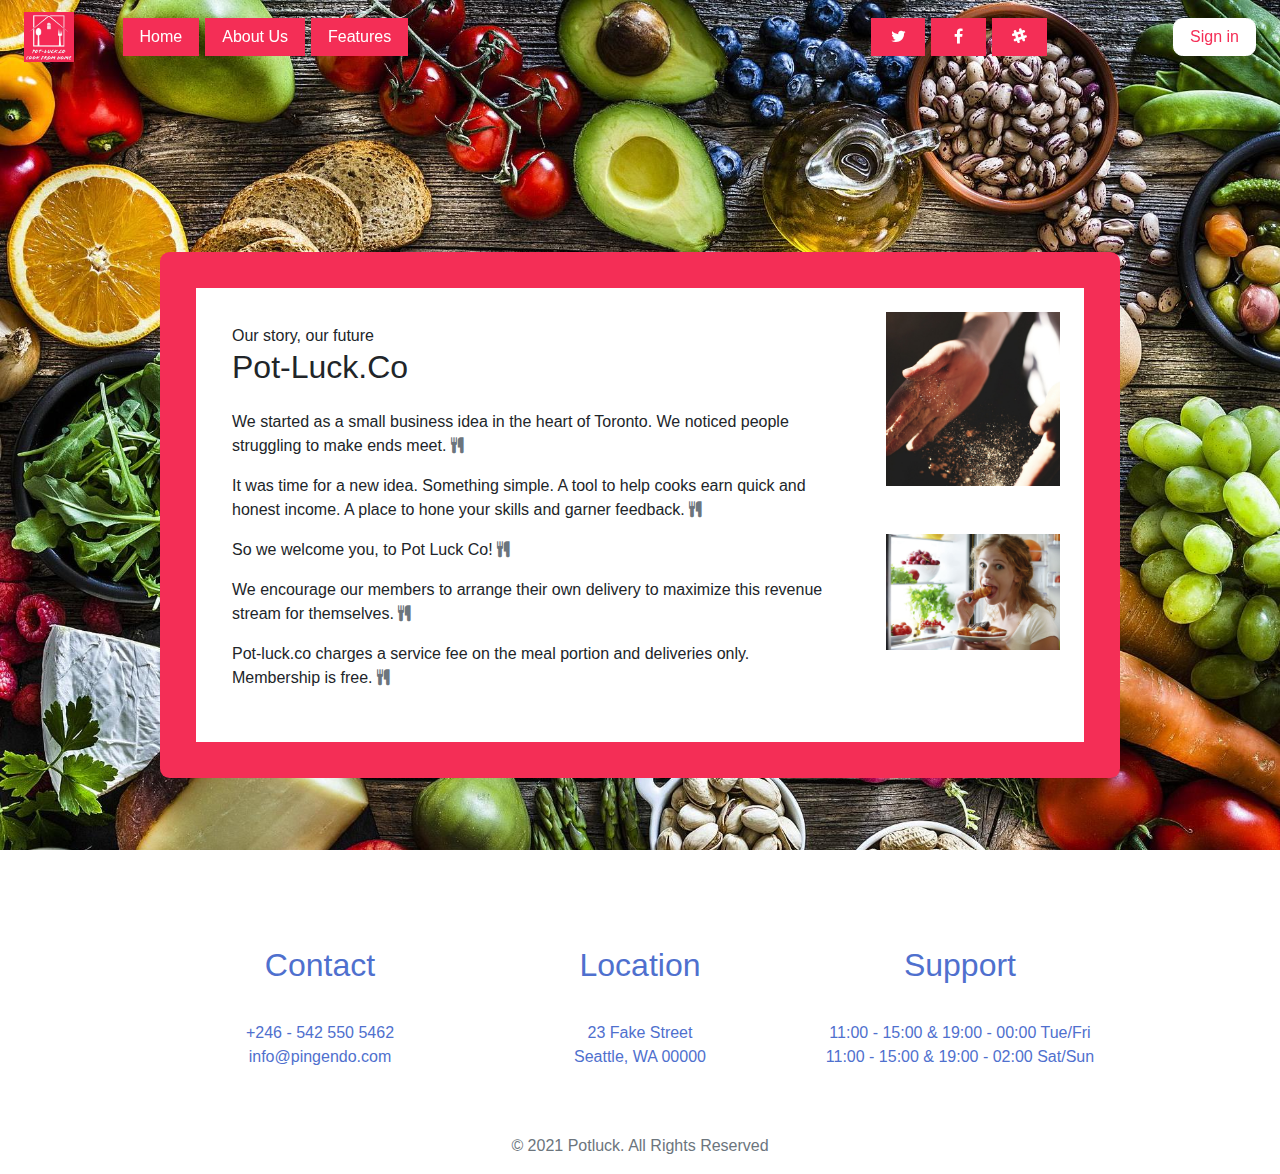
==== about.html @ f2444b2b "files added" ====
<!DOCTYPE html>
<html>

<head>
  <meta charset="utf-8">
  <meta name="viewport" content="width=device-width, initial-scale=1">
  <!-- PAGE settings -->
  <link rel="icon" href="https://templates.pingendo.com/assets/Pingendo_favicon.ico">
  <title>Restaurant Flat - Pingendo template</title>
  <meta name="description" content="Free Bootstrap 4 Pingendo Flat template for restaurant and food">
  <meta name="keywords" content="Pingendo restaurant food flat free template bootstrap 4">
  <!-- CSS dependencies -->
  <link rel="stylesheet" href="https://cdnjs.cloudflare.com/ajax/libs/font-awesome/4.7.0/css/font-awesome.min.css" type="text/css">
  <link rel="stylesheet" href="flat.css" type="text/css">
  <!-- Script: Make my navbar transparent when the document is scrolled to top -->
  <script src="js/navbar-ontop.js"></script>
  <!-- Script: Animated entrance -->
  <script src="js/animate-in.js"></script>
</head>

<body style="	background-image: url(assets/restaurant/about-food-arrangement-background.jpg);	background-position: top left;	background-size: 100%;	background-repeat: repeat;" class="bg-white bg-dark">
  <!-- Navbar -->
  <!-- Navbar -->
  <nav class="navbar navbar-expand-md bg-primary navbar-light fixed-top" style=""><img src="assets/images/logo.jpg" width="50" height="50" class="d-inline-block align-top" alt="">
    <div class="container"> <button class="navbar-toggler navbar-toggler-right border-0" type="button" data-toggle="collapse" data-target="#navbar13" style="">
        <span class="navbar-toggler-icon"></span>
      </button>
      <div class="collapse navbar-collapse" id="navbar13">
        <ul class="navbar-nav w-100">
          <li class="nav-item active"> <a class="btn btn-primary rounded-0 mr-1" href="/index.html">Home <span class="sr-only">(current)</span></a> </li>
          <li class="nav-item"> <a class="btn btn-primary rounded-0 mr-1" href="/about.html">About Us</a> </li>
          <li class="nav-item"> <a class="btn btn-primary rounded-0 mr-1">Features</a> </li>
        </ul>
        <ul class="navbar-nav">
          <li class="nav-item"> <a class="btn btn-primary rounded-0 mr-1" href="#">
              <i class="fa fa-twitter fa-fw"></i>
            </a> </li>
          <li class="nav-item"> <a class="btn btn-primary rounded-0 mr-1" href="#">
              <i class="fa fa-facebook fa-fw"></i>
            </a> </li>
          <li class="nav-item"> <a class="btn btn-primary rounded-0 mr-1" href="#">
              <i class="fa fa-slack fa-fw"></i>
            </a> </li>
        </ul>
      </div>
    </div><a class="btn btn-default navbar-btn btn-light text-primary ml-5 shadow" style="">Sign in</a>
  </nav>
  <div class="py-5" style="	height: 20%;"></div>
  <!-- Carousel reviews -->
  <!-- Cover -->
  <!-- Intro -->
  <div class="py-5">
    <div class="container">
      <div class="row bg-primary p-4 rounded">
        <div class="p-4 bg-light col-md-9">
          <p class="m-0">Our story, our future</p>
          <h2 class="mb-3" contenteditable="true">Pot-Luck.Co</h2>
          <p class="">We started as a small business idea in the heart of Toronto. We noticed people struggling to make ends meet.&nbsp;<i class="fa d-inline-block text-muted fa-cutlery"></i></p>
          <p class="">It was time for a new idea. Something simple. A tool to help cooks earn quick and honest income. A place to hone your skills and garner feedback. <i class="fa d-inline-block text-muted fa-cutlery"></i></p>
          <p class="">So we welcome you, to Pot Luck Co! <i class="fa d-inline-block text-muted fa-cutlery"></i></p>
          <p class="" contenteditable="true">We encourage our members to arrange their own delivery to maximize this revenue stream for themselves. <i class="fa d-inline-block text-muted fa-cutlery"></i></p>
          <p class="" contenteditable="true">Pot-luck.co charges a service fee on the meal portion and deliveries only. Membership is free. <i class="fa d-inline-block text-muted fa-cutlery"></i></p>
        </div>
        <div class="p-0 bg-light col-md-3">
          <div class="row">
            <div class="col-md-12"><img class="img-fluid d-block p-3" src="assets/restaurant/chef_light.jpg"></div>
          </div>
          <div class="row">
            <div class="col-md-12"><img class="img-fluid d-block p-3" src="assets/restaurant/chef_more.jpg"></div>
          </div>
        </div>
      </div>
    </div>
  </div>
  <!-- Footer -->
  <div class="text-center pt-5 text-secondary bg-white" style="">
    <div class="container">
      <div class="row">
        <div class="col-md-4 p-3">
          <h2 class="mb-4">Contact</h2>
          <p class="m-0">
            <a href="tel:+246 - 542 550 5462" class="text-secondary">+246 - 542 550 5462</a>
          </p>
          <p>
            <a href="mailto:info@pingendo.com" class="text-secondary">info@pingendo.com</a>
          </p>
        </div>
        <div class="col-md-4 p-3">
          <h2 class="mb-4">Location</h2>
          <p>
            <a href="https://www.google.it/maps" target="blank" class="text-secondary">23 Fake Street <br>Seattle, WA 00000</a>
          </p>
        </div>
        <div class="col-md-4 p-3">
          <h2 class="mb-4">Support</h2>
          <p>11:00 - 15:00 &amp; 19:00 - 00:00 Tue/Fri <br>11:00 - 15:00 &amp; 19:00 - 02:00 Sat/Sun</p>
        </div>
      </div>
      <div class="row">
        <div class="col-md-12">
          <div class="row">
            <div class="col-md-6">
            </div>
            <div class="col-md-6">
            </div>
          </div>
        </div>
      </div>
      <div class="row">
        <div class="col-md-12 mt-3">
          <p class="text-center text-muted">© 2021 Potluck. All Rights Reserved</p>
        </div>
      </div>
    </div>
  </div>
  <!-- JavaScript dependencies -->
  <script src="https://code.jquery.com/jquery-3.3.1.min.js"></script>
  <script src="https://cdnjs.cloudflare.com/ajax/libs/popper.js/1.14.3/umd/popper.min.js" integrity="sha384-ZMP7rVo3mIykV+2+9J3UJ46jBk0WLaUAdn689aCwoqbBJiSnjAK/l8WvCWPIPm49" crossorigin="anonymous"></script>
  <script src="https://stackpath.bootstrapcdn.com/bootstrap/4.1.3/js/bootstrap.min.js" integrity="sha384-ChfqqxuZUCnJSK3+MXmPNIyE6ZbWh2IMqE241rYiqJxyMiZ6OW/JmZQ5stwEULTy" crossorigin="anonymous"></script>
  <!-- Script: Smooth scrolling between anchors in the same page -->
  <script src="js/smooth-scroll.js"></script>
</body>

</html>
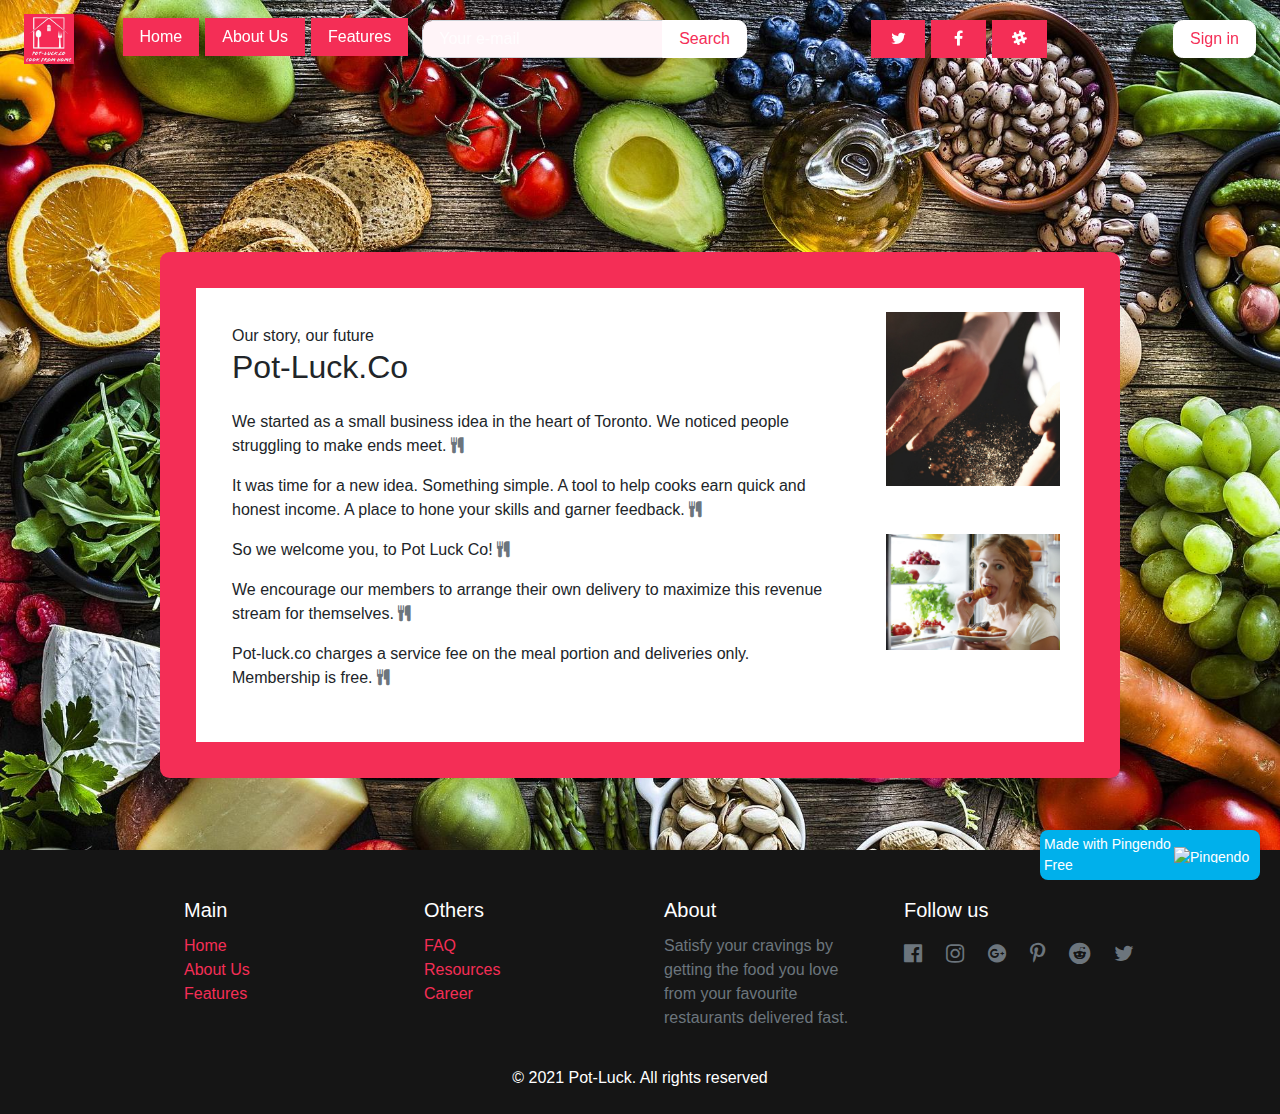
==== commit 56ecfc95: "updated" ====
--- a/about.html
+++ b/about.html
@@ -21,15 +21,25 @@
 <body style="	background-image: url(assets/restaurant/about-food-arrangement-background.jpg);	background-position: top left;	background-size: 100%;	background-repeat: repeat;" class="bg-white bg-dark">
   <!-- Navbar -->
   <!-- Navbar -->
+  <div class="py-5" style="	height: 20%;"></div>
+  <!-- Carousel reviews -->
+  <!-- Cover -->
+  <!-- Intro -->
   <nav class="navbar navbar-expand-md bg-primary navbar-light fixed-top" style=""><img src="assets/images/logo.jpg" width="50" height="50" class="d-inline-block align-top" alt="">
     <div class="container"> <button class="navbar-toggler navbar-toggler-right border-0" type="button" data-toggle="collapse" data-target="#navbar13" style="">
         <span class="navbar-toggler-icon"></span>
       </button>
       <div class="collapse navbar-collapse" id="navbar13">
         <ul class="navbar-nav w-100">
-          <li class="nav-item active"> <a class="btn btn-primary rounded-0 mr-1" href="/index.html">Home <span class="sr-only">(current)</span></a> </li>
-          <li class="nav-item"> <a class="btn btn-primary rounded-0 mr-1" href="/about.html">About Us</a> </li>
-          <li class="nav-item"> <a class="btn btn-primary rounded-0 mr-1">Features</a> </li>
+          <li class="nav-item active"> <a class="btn btn-primary rounded-0 mr-1 mt-1" href="/index.html">Home <span class="sr-only">(current)</span></a> </li>
+          <li class="nav-item"> <a class="btn btn-primary rounded-0 mr-1 mt-1" href="about.html">About Us</a> </li>
+          <li class="nav-item"> <a class="btn btn-primary rounded-0 mr-1 mt-1">Features</a> </li>
+          <li class="nav-item"><a class="nav-link" href="#">
+              <div class="input-group">
+                <input type="text" class="form-control bg-info" placeholder="Your e-mail">
+                <div class="input-group-append"><button class="btn btn-light text-primary" type="button">Search</button></div>
+              </div>
+            </a></li>
         </ul>
         <ul class="navbar-nav">
           <li class="nav-item"> <a class="btn btn-primary rounded-0 mr-1" href="#">
@@ -45,10 +55,6 @@
       </div>
     </div><a class="btn btn-default navbar-btn btn-light text-primary ml-5 shadow" style="">Sign in</a>
   </nav>
-  <div class="py-5" style="	height: 20%;"></div>
-  <!-- Carousel reviews -->
-  <!-- Cover -->
-  <!-- Intro -->
   <div class="py-5">
     <div class="container">
       <div class="row bg-primary p-4 rounded">
@@ -72,53 +78,63 @@
       </div>
     </div>
   </div>
-  <!-- Footer -->
-  <div class="text-center pt-5 text-secondary bg-white" style="">
+  <div class="py-3 bg-dark">
     <div class="container">
       <div class="row">
-        <div class="col-md-4 p-3">
-          <h2 class="mb-4">Contact</h2>
-          <p class="m-0">
-            <a href="tel:+246 - 542 550 5462" class="text-secondary">+246 - 542 550 5462</a>
-          </p>
-          <p>
-            <a href="mailto:info@pingendo.com" class="text-secondary">info@pingendo.com</a>
-          </p>
+        <div class="col-lg-3 col-6 p-3">
+          <h5> <b>Main</b> </h5>
+          <ul class="list-unstyled">
+            <li> <a href="#">Home</a> </li>
+            <li> <a href="#">About Us</a> </li>
+            <li> <a href="#">Features</a> </li>
+          </ul>
         </div>
-        <div class="col-md-4 p-3">
-          <h2 class="mb-4">Location</h2>
-          <p>
-            <a href="https://www.google.it/maps" target="blank" class="text-secondary">23 Fake Street <br>Seattle, WA 00000</a>
-          </p>
+        <div class="col-lg-3 col-6 p-3">
+          <h5> <b>Others</b> </h5>
+          <ul class="list-unstyled">
+            <li> <a href="#">FAQ</a> </li>
+            <li> <a href="#">Resources</a> </li>
+            <li> <a href="#">Career</a> </li>
+          </ul>
         </div>
-        <div class="col-md-4 p-3">
-          <h2 class="mb-4">Support</h2>
-          <p>11:00 - 15:00 &amp; 19:00 - 00:00 Tue/Fri <br>11:00 - 15:00 &amp; 19:00 - 02:00 Sat/Sun</p>
+        <div class="col-lg-3 col-md-6 p-3">
+          <h5> <b>About</b> </h5>
+          <p class="mb-0 text-muted"> Satisfy your cravings by getting the food you love from your favourite restaurants delivered fast.</p>
         </div>
-      </div>
-      <div class="row">
-        <div class="col-md-12">
+        <div class="col-lg-3 col-md-6 p-3">
+          <h5> <b>Follow us</b> </h5>
           <div class="row">
-            <div class="col-md-6">
-            </div>
-            <div class="col-md-6">
-            </div>
+            <div class="col-md-12 d-flex align-items-center justify-content-between my-2"> <a href="#">
+                <i class="d-block fa fa-facebook-official text-muted fa-lg mr-2"></i>
+              </a> <a href="#">
+                <i class="d-block fa fa-instagram text-muted fa-lg mx-2"></i>
+              </a> <a href="#">
+                <i class="d-block fa fa-google-plus-official text-muted fa-lg mx-2"></i>
+              </a> <a href="#">
+                <i class="d-block fa fa-pinterest-p text-muted fa-lg mx-2"></i>
+              </a> <a href="#">
+                <i class="d-block fa fa-reddit text-muted fa-lg mx-2"></i>
+              </a> <a href="#">
+                <i class="d-block fa fa-twitter text-muted fa-lg ml-2"></i>
+              </a> </div>
           </div>
         </div>
       </div>
       <div class="row">
-        <div class="col-md-12 mt-3">
-          <p class="text-center text-muted">© 2021 Potluck. All Rights Reserved</p>
+        <div class="col-md-12 text-center">
+          <p class="mb-0 mt-2" contenteditable="true">© 2021 Pot-Luck. All rights reserved</p>
         </div>
       </div>
     </div>
   </div>
+  <!-- Footer -->
   <!-- JavaScript dependencies -->
   <script src="https://code.jquery.com/jquery-3.3.1.min.js"></script>
   <script src="https://cdnjs.cloudflare.com/ajax/libs/popper.js/1.14.3/umd/popper.min.js" integrity="sha384-ZMP7rVo3mIykV+2+9J3UJ46jBk0WLaUAdn689aCwoqbBJiSnjAK/l8WvCWPIPm49" crossorigin="anonymous"></script>
   <script src="https://stackpath.bootstrapcdn.com/bootstrap/4.1.3/js/bootstrap.min.js" integrity="sha384-ChfqqxuZUCnJSK3+MXmPNIyE6ZbWh2IMqE241rYiqJxyMiZ6OW/JmZQ5stwEULTy" crossorigin="anonymous"></script>
   <!-- Script: Smooth scrolling between anchors in the same page -->
   <script src="js/smooth-scroll.js"></script>
+  <pingendo onclick="window.open('https://pingendo.com/', '_blank')" style="cursor:pointer;position: fixed;bottom: 20px;right:20px;padding:4px;background-color: #00b0eb;border-radius: 8px; width:220px;display:flex;flex-direction:row;align-items:center;justify-content:center;font-size:14px;color:white">Made with Pingendo Free&nbsp;&nbsp;<img src="https://pingendo.com/site-assets/Pingendo_logo_big.png" class="d-block" alt="Pingendo logo" height="16"></pingendo>
 </body>
 
 </html>